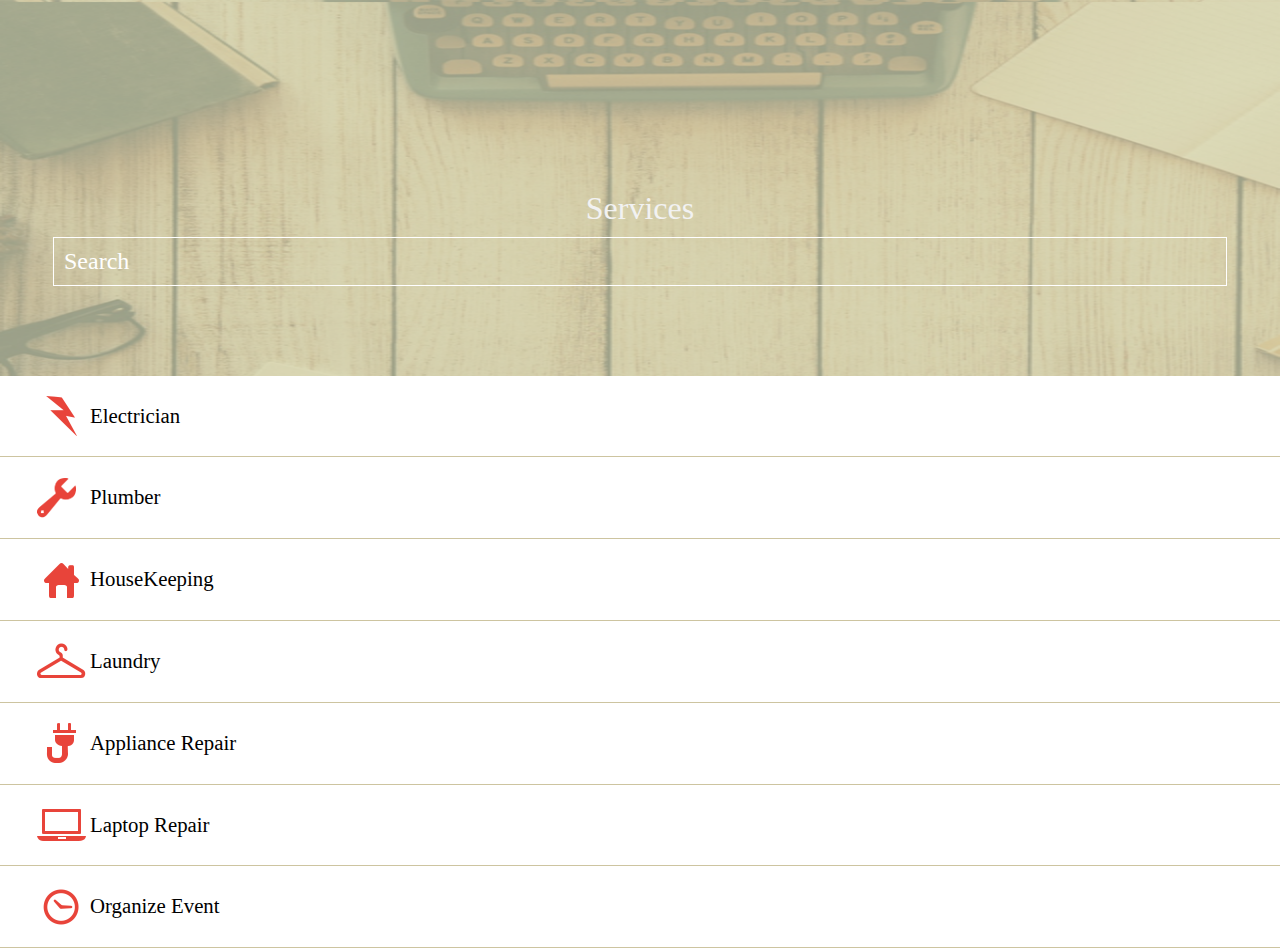
==== services.html @ 3bd122ff "added folders" ====
<!DOCTYPE html>
<html>
	<head>
		<meta http-equiv="Content-Type" content="text/html; charset=UTF-8">
	    <meta name="viewport" content="width=device-width, initial-scale=1">
	    <title>GOZOOPER-Services</title>
	    <link rel="stylesheet" type="text/css" href="css/style.css">
	</head>
	<body>
		<section class="service-wrapper">
			<header class="service-header">
				<h1>Services</h1>
				<input type="text" name="services" placeholder="Search">
			</header>
			<section class="service-container">
				<ul>
					<li>
						<a href="#" class="service-electrician">Electrician</a>
					</li>
					<li>
						<a href="#" class="service-plumber">Plumber</a>
					</li>
					<li>
						<a href="#" class="service-housekeeping">HouseKeeping</a>
					</li>
					<li>
						<a href="#" class="service-laundry">Laundry</a>
					</li>
					<li>
						<a href="#" class="service-appliance-repair">Appliance Repair</a>
					</li>
					<li>
						<a href="#" class="service-laptop-repair">Laptop Repair</a>
					</li>
					<li>
						<a href="#" class="service-organize-event">Organize Event</a>
					</li>
				</ul>
			</section>
		</section>
	</body>
</html>
---- css/style.css ----
/* Reset the default browser style*/

html, body, div, span, applet, object, iframe,
h1, h2, h3, h4, h5, h6, p, blockquote, pre,
a, abbr, acronym, address, big, cite, code,
del, dfn, em, img, ins, kbd, q, s, samp,
small, strike, strong, sub, sup, tt, var,
b, u, i, center,
dl, dt, dd, ol, ul, li,
fieldset, form, label, legend,
table, caption, tbody, tfoot, thead, tr, th, td,
article, aside, canvas, details, embed, 
figure, figcaption, footer, header, hgroup, 
menu, nav, output, ruby, section, summary,
time, mark, audio, video {
	margin: 0;
	padding: 0;
	border: 0;
	font-size: 100%;
	font: inherit;
	vertical-align: baseline;
}
/* HTML5 display-role reset for older browsers */
article, aside, details, figcaption, figure, 
footer, header, hgroup, menu, nav, section {
	display: block;
}
body {
	line-height: 1;
}
ol, ul {
	list-style: none;
}
blockquote, q {
	quotes: none;
}
blockquote:before, blockquote:after,
q:before, q:after {
	content: '';
	content: none;
}
table {
	border-collapse: collapse;
	border-spacing: 0;
}

/* Application Style */

/* General Styles*/
body{
	font-family: 'calibri';
	font-size:100%; 
}

/* Home Page Styles*/
.home-header {
	background-image: url("../img/home-image.png");
	background-repeat: no-repeat;
    background-size: 100% 100%;
    padding: 30% 0 10%;
}

.home-header a {
    display: block;
    margin: 0 auto;
    width: 70%;
}

.home-header img {
    display: block;
    width: 100%;
}

.home-container {
	background-color: #00a7b0;
	padding: 10%;
}

.home-container h2 {
	font-size: 2.8em;
	color: #f2f2f2;
	text-transform: uppercase;
	font-weight: 700;
	padding-bottom: 20%;
}

.selector-wrapper {
    border: 1px solid #fff;
    width: 95%;
    margin-bottom: 10%;
    overflow: hidden;
    background-image: url("../img/down-arrow-white.png");
    background-repeat: no-repeat;
    background-position: 97% center;
    background-size: 25px 13px;
    padding-right: 10px;
}

.home-container div select {
    width: 110%;
    background-color: transparent;
    color: #fff;
    font-size: 1.4em;
    font-family: 'calibri';
    font-weight: 300;
    padding: 15px 20px 15px 10px;
    border: none;
}

.home-container div select option {
	color: #000;
}

.home-container a {
	display: block;
	text-decoration: none;
	width: 100%;
    background-color: #e8443a;
    border: none;
    border-radius: 50px;
    text-align: center;
    font-size: 1.5em;
    color: #fff;
    padding: 2% 0;
}

/* Service Page Styles*/
.service-header {
	background-image: url("../img/home-image.png");
	background-repeat: no-repeat;
    background-size: 100% 100%;
    padding: 15% 0 7%;
}

.service-header h1 {
	text-align: center;
	color: #f2f2f2;
	font-size: 2em;
}

.service-header input{
	width: 90%;
    margin: 0 auto;
    display: block;
    background: transparent;
    border: 1px solid #fff;
    padding: 10px;
    margin-top: 13px;
    outline: none;
    color: #fff;
    font-size: 1.5em;
    font-family: 'calibri';
    font-weight: 300;

}

.service-header ::-webkit-input-placeholder {
   color: #fff;
}

.service-header :-moz-placeholder { /* Firefox 18- */
   color: #fff;  
}

.service-header ::-moz-placeholder {  /* Firefox 19+ */
   color: #fff;  
}

.service-header :-ms-input-placeholder {  
   color: #fff;  
}

.service-container ul li a {
	padding: 30px 0 30px 90px;
	text-decoration: none;
	font-size: 1.3em;
	font-family: 'calibri';
	font-weight: 300;
	color: #000;
	display: block;
	border-bottom: 1px solid #cdc4a0;
}

.service-container .service-electrician {
	background: url('../img/electrician-icon-small.png')no-repeat 3% center;
}

.service-container .service-plumber {
	background: url('../img/plumber-icon-small.png')no-repeat 3% center;
}

.service-container .service-housekeeping {
	background: url('../img/housekeeping-icon-small.png')no-repeat 3% center;
}

.service-container .service-laundry {
	background: url('../img/laundry-icon-small.png')no-repeat 3% center;
}

.service-container .service-appliance-repair {
	background: url('../img/appliance-repair-icon-small.png')no-repeat 3% center;
}

.service-container .service-laptop-repair {
	background: url('../img/laptop-repair-icon-small.png')no-repeat 3% center;
}

.service-container .service-organize-event {
	background: url('../img/organise-even-icon-small.png')no-repeat 3% center;
}


@media screen and (max-width: 20em) {
  body { font-size: 80%;}
}
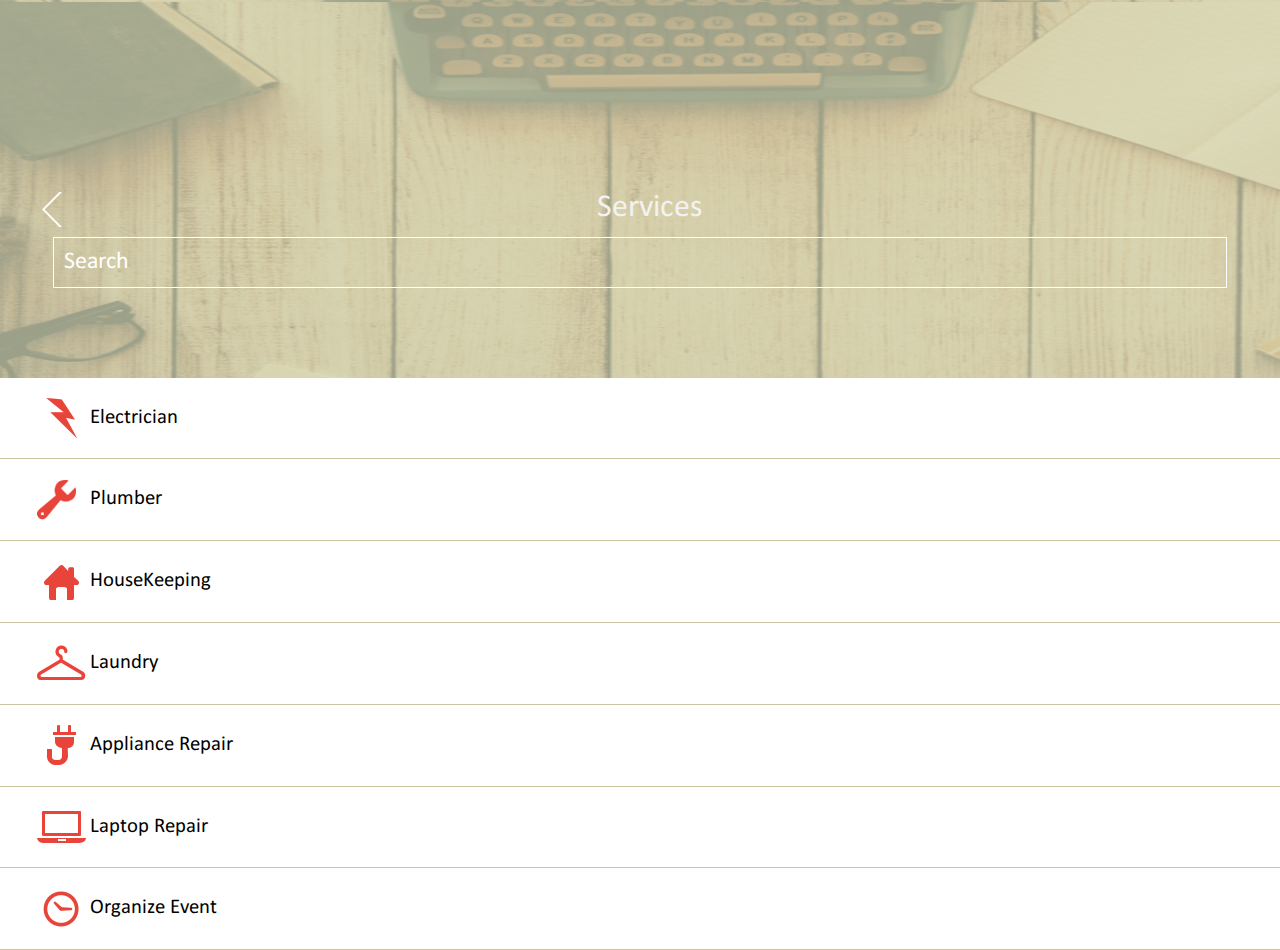
==== commit e3e1640a: "Version 1.0" ====
--- a/services.html
+++ b/services.html
@@ -8,17 +8,18 @@
 	</head>
 	<body>
 		<section class="service-wrapper">
-			<header class="service-header">
+			<header class="service-header services">
+				<a href="index.html"><img src="img/left-arrow.png"></a>
 				<h1>Services</h1>
 				<input type="text" name="services" placeholder="Search">
 			</header>
-			<section class="service-container">
+			<section class="service-container services-cnt">
 				<ul>
 					<li>
 						<a href="#" class="service-electrician">Electrician</a>
 					</li>
 					<li>
-						<a href="#" class="service-plumber">Plumber</a>
+						<a href="plumber.html" class="service-plumber">Plumber</a>
 					</li>
 					<li>
 						<a href="#" class="service-housekeeping">HouseKeeping</a>
--- a/css/style.css
+++ b/css/style.css
@@ -46,6 +46,8 @@
 
 /* Application Style */
 
+@font-face {font-family: 'calibri';src: url('../fonts/calibri.eot');src: url('../fonts/calibri.eot?#iefix') format('embedded-opentype'),url('../fonts/calibri.woff') format('woff'),url('../fonts/calibri.ttf') format('truetype');}
+
 /* General Styles*/
 body{
 	font-family: 'calibri';
@@ -121,12 +123,15 @@
     text-align: center;
     font-size: 1.5em;
     color: #fff;
-    padding: 2% 0;
+    padding: 20px 0;
 }
 
 /* Service Page Styles*/
+.services {
+	background-image: url("../img/home-image.png");
+}
+
 .service-header {
-	background-image: url("../img/home-image.png");
 	background-repeat: no-repeat;
     background-size: 100% 100%;
     padding: 15% 0 7%;
@@ -170,7 +175,7 @@
    color: #fff;  
 }
 
-.service-container ul li a {
+.services-cnt ul li a {
 	padding: 30px 0 30px 90px;
 	text-decoration: none;
 	font-size: 1.3em;
@@ -209,6 +214,121 @@
 	background: url('../img/organise-even-icon-small.png')no-repeat 3% center;
 }
 
+.plumber {
+	background-image: url("../img/plumber-header.png");
+}
+
+.service-header a{
+	float: left;
+    left: 42px;
+    position: relative;
+}
+
+.service-container h2 {
+	text-align: center;
+	font-size: 2em;
+	padding: 30px 0;
+	position: relative;
+    right: 20px
+}
+.service-container h2 span {
+	background-repeat: no-repeat;
+    width: 60px;
+    height: 48px;
+    display: inline-block;
+    position: relative;
+    top: 10px;
+}
+
+.pumber-heading span {
+	background-image: url("../img/plumber-menu.png");
+}
+
+.pro-options {
+	font-size: 1.1em;
+	margin-bottom: 35px;
+}
+
+.service-lst ul li {
+	margin-top: 20px;
+	padding: 0 0 20px 70px;
+	border-bottom: 1px solid #cdc4a0;
+	background-repeat: no-repeat;
+	background-position: 15px top;
+}
+
+.service-lst ul li:last-child {
+	border: none;
+}
+
+.service-lst ul li h3 a {
+	text-decoration: none;
+	font-size: 1.3em;
+	color: #000;
+}
+
+.service-lst ul li h3 {
+	margin: 0 0 10px;
+}
+
+.service-lst ul li p {
+	line-height: 1.3;
+}
+
+.btn-skip, .btn-proceed {
+	text-transform: uppercase;
+	width: 100%;
+	display: block;
+	background-color: #e8443a;
+	color: #fff;
+	font-size: 1.5em;
+	text-decoration: none;
+	padding: 20px 0;
+	text-align: center;
+}
+.btn-skip {
+	margin-top: 30px;
+}
+
+.btn-proceed {
+	margin-top: 20px;
+}
+
+.service-lst .plumer-list li {
+	background-image: url("../img/plumber-icon-small.png");
+}
+
+.description-section {
+	padding: 20px;
+	border-bottom: 1px solid #cdc4a0;
+}
+
+.description-section:last-of-type {
+	border: none;
+}
+
+.description-section h3 {
+	font-size: 1.1em;
+	text-align: center;
+	text-transform: capitalize;
+	font-weight: bold;
+	padding-bottom: 15px;
+}
+
+.description-section p {
+	line-height: 1.3;
+}
+
+.description-section ul li{
+	list-style-type: disc;
+	padding: 5px 5px 5px 10px;
+	margin: 0 20px;
+	color: #e8443a;
+}
+
+.description-section ul li p {
+	color: #000;
+}
 
 @media screen and (max-width: 20em) {
   body { font-size: 80%;}
